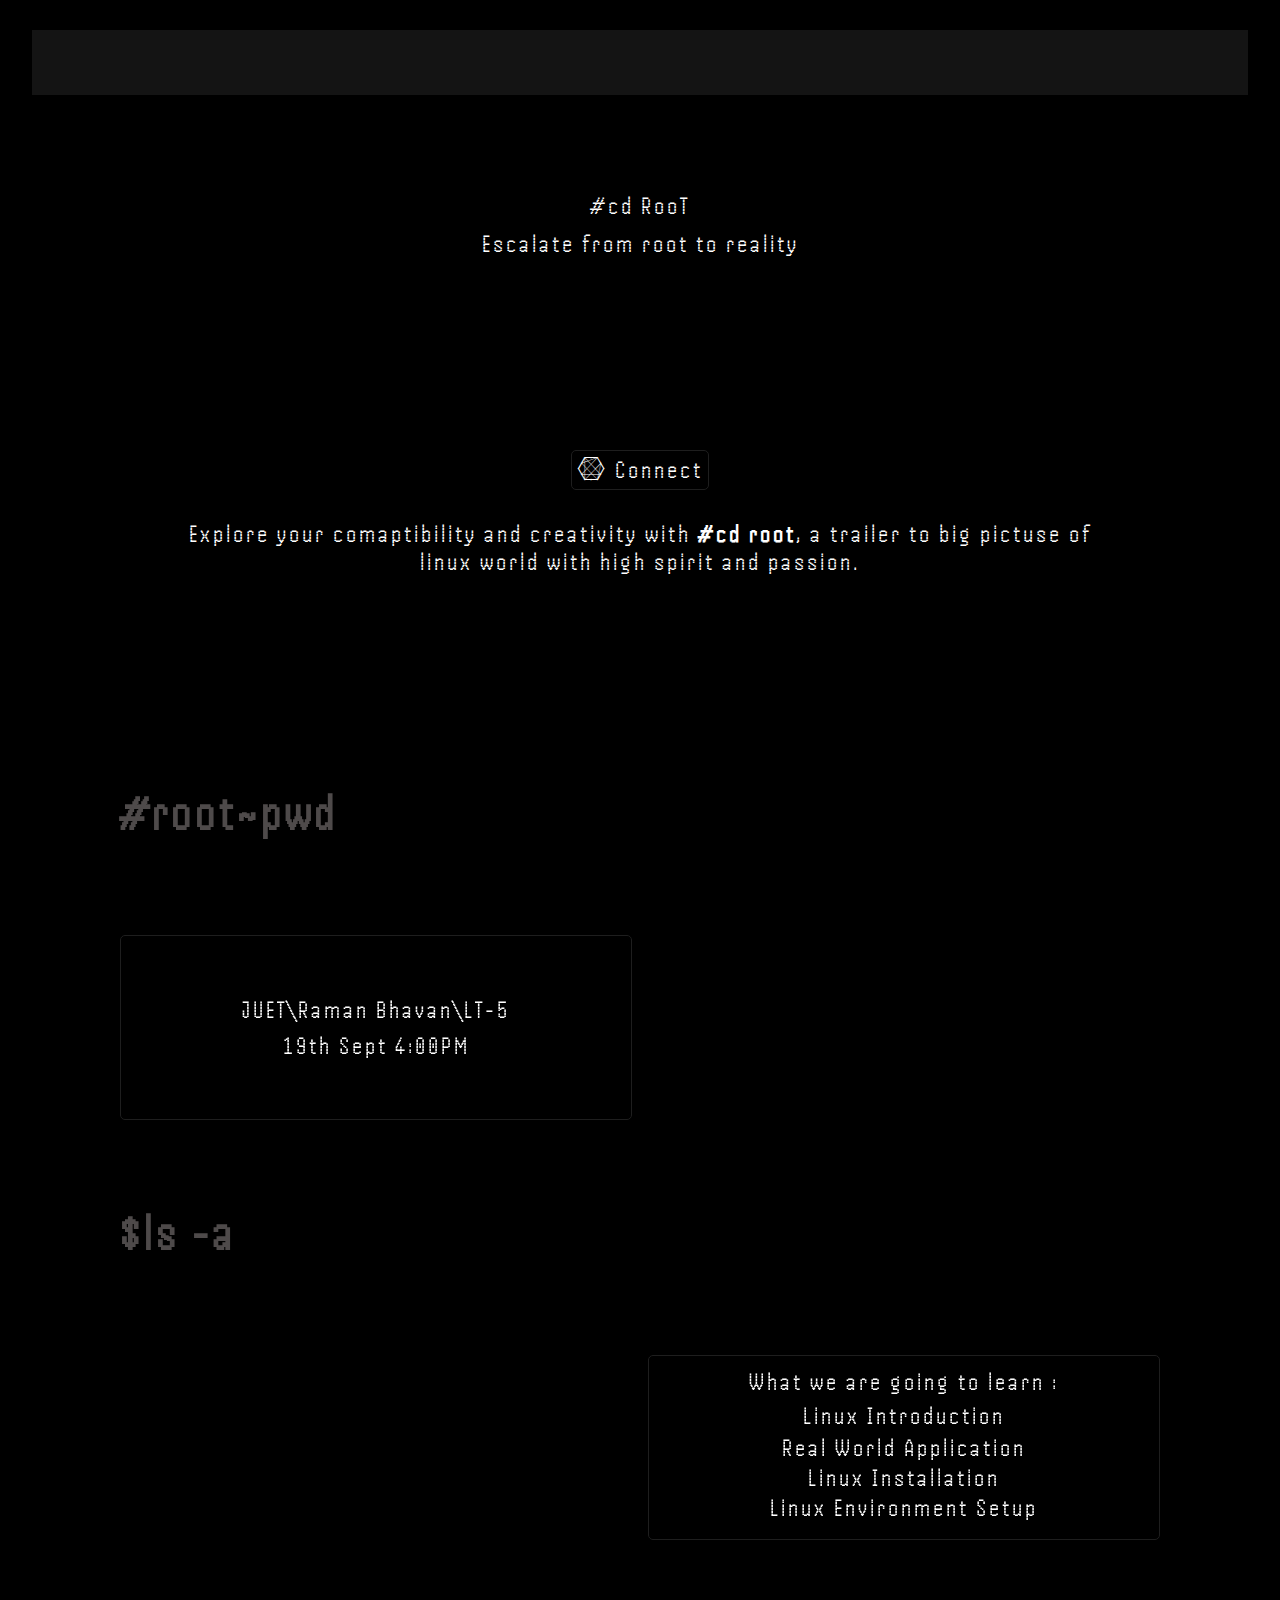
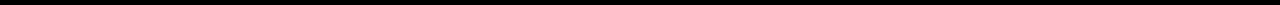
==== index.html @ 6e8eed49 "test 2" ====
<!DOCTYPE html>
<html lang="en">
<head>
    <meta charset="UTF-8">
    <link rel="stylesheet" href="https://cdnjs.cloudflare.com/ajax/libs/font-awesome/6.6.0/css/all.min.css">
    <link rel="preconnect" href="https://fonts.googleapis.com">
    <link rel="preconnect" href="https://fonts.gstatic.com" crossorigin>
    <link href="https://fonts.googleapis.com/css2?family=Handjet:wght@100..900&display=swap" rel="stylesheet">
    <link rel="stylesheet" href="./Style/index.css">
    <meta name="viewport" content="width=device-width, initial-scale=1.0">
    <title>Document</title>
</head>
<body>
  <!-- home -->
    <section class="home-s">
        <nav class="nav-top-fix">
            <div class="nav-l">
                <div class="logo1"></div>
            </div>
            <div class="nav-r">
                <div class="logo2"></div>
                <div class="logo3"></div>
            </div>
        </nav>
        <div class="text-h">            
            <div class="text-1">
               #cd RooT
            </div>
            <div class="text-code">
                Escalate from root to reality
            </div>
        </div>
        <div class="image-ll">
            <div class="image-l"></div>
        </div>
        <a href="#">
            <div class="button1">
                <button> <i class="fa-brands fa-connectdevelop"></i>Connect</button>
            </div>
        </a>
        
        <div class="text2">
            Explore your comaptibility and creativity with <strong>#cd root</strong>, a trailer to big pictuse of <br>linux world with high spirit and passion.
        </div>
        <video loop muted autoplay src="./video/113380-697718104.mp4"></video>
       
    </section>
    <!-- location -->
    <section class="main-s2">
        <div class="big-text">#root~pwd</div>
        <div class="main-into2 glow">
            <div class="text-pwd">JUET\Raman Bhavan\LT-5</div>
            <div class="text-pwd2">19th Sept 4:00PM</div>
        </div>
        <div class="img3"></div>
    </section>
    <!-- Info -->
    <section class="main-s">
        <div class="big-text">$ls -a</div>
        
        <div class="img2"></div>
        <div class="main-into glow">
            <div class="wl ">
                <p class="text-a">What we are going to learn : </p></div>
            <div class="text5 ">
                <p class="text-a">Linux Introduction</p>
            </div>
            <div class="text6">
                <p class="text-a">Real World Application</p>
            </div>
            <div class="text7 ">
                <p class="text-a">Linux Installation</p>
            </div>
            <div class="text8">
                <p class="text-a">Linux Environment Setup</p>
            </div>
        </div>
    </section>
    <script>
        document.querySelectorAll('.glow').forEach(item => {
            item.onmousemove = e => {
                item.style.setProperty('--x', e.pageX - item.offsetLeft + 'px');
                item.style.setProperty('--y', e.pageY - item.offsetTop + 'px');
            };
        });
    </script>
</body>
</html>
---- Style/index.css ----
* {
    padding: 0;
    margin: 0;
    text-decoration: none;
    box-sizing: border-box; 
    font-size: 25px;
    font-family: "Handjet", sans-serif;
    font-optical-sizing: auto;
    font-weight: 400;
    font-style: normal;
    font-variation-settings:
    "ELGR" 1,
    "ELSH" 2;
    color: white;
    list-style: none;
    letter-spacing: 3px;
    scrollbar-color: #1e1e1e;
}

body {
    background-color: black;
    overflow-x: hidden;
}

nav {
    margin-top: 30px;
    z-index: 1;
    position: absolute;
    width: 95%;
    margin-left: 2.5%;
    height: 65px;
    background: rgba(33, 33, 33, 0.6);
    backdrop-filter: blur(22px);
}

.nav-l {
    float: left;
    width: 50%;
}

.nav-r {
    margin-left: 50%;
    width: 50%;
    position: relative;
}

.ss-b {
    margin-left: 30px;
}

.ss-b2 {
    margin-left: 60px;
}

.ss-b3 {
    margin-left: 90px;
}

video {
    width: 100%;
    height: 860px;
    z-index: -199;
    opacity: 50%;
}

div {
    z-index: 9;
    position: absolute;
}

.logo1 {
    background-image: url("../image/cdroot.png");
    background-repeat: no-repeat;
    background-size: contain;
    height: 125px;
    width: 125px;
    display: inline-block;
    position: relative;
    bottom: 30px;
}

.logo2 {
    background-image: url("../image/csi-logo.png");
    background-repeat: no-repeat;
    background-size: contain;
    height: 50px;
    width: 50px;
    display: inline-block;
    position: relative;
    margin-left: 460px;
    bottom: 43px;
    right: 30px;
}

.logo3 {
    background-image: url("../image/botnet.png");
    background-repeat: no-repeat;
    background-size: contain;
    height: 100px;
    width: 100px;
    display: inline-block;
    position: relative;
    bottom: 13px;
    margin-left: 20px;
    right: 30px;
}

.home-s {
    overflow-y: hidden;
    width: 100%;
    height: 765px;
}

.text-h {
    position: absolute;
    top: 230px;
    width: 100%;
}

.text-1 {
    bottom: 10px;
    width: 100%;
    text-align: center;
}

.text-code {
    width: 100%;
    text-align: center;
}

.image-l {
    background-repeat: no-repeat;
    background-size: contain;
    background-image: url("../image/lp5.png");
    height: 180px;
    width: 180px;
    top: 270px;
}

.image-ll {
    display: flex;
    justify-content: center;
    left: 50.1%;
}

.button1 {
    position: absolute;
    top: 450px;
    width: 100%;
    display: flex;
    justify-content: center;
}

button {
    padding: 5px;
    border-radius: 5px;
    background-color: transparent;
    cursor: pointer;
    border: 1px solid #1e1e1e;
}

i {
    margin-right: 7px;
}

button:hover {
    border: 1px solid whitesmoke;
}

.text2 {
    position: absolute;
    top: 520px;
    width: 100%;
    text-align: center;
}

.main-into {
    width: 100%;
    text-align: center;
}

.wl {
    margin-top: 12px;
    text-align: center;
    width: 100%;
}

.text5 {
    top: 46px;
    width: 100%;
    display: block;
    text-align: center;
}

.text6 {
    top: 78px;
    width: 100%;
    display: block;
    text-align: center;
}

.text7 {
    top: 108px;
    width: 100%;
    display: block;
    text-align: center;
}

.text8 {
    top: 138px;
    width: 100%;
    display: block;
    text-align: center;
}

.main-s2 {
    margin-top: 20px;
    height: 400px;
}

.main-s {
    margin-top: 20px;
    height: 400px;
}

.text-pwd {
    text-align: center;
    position: relative;
    width: 100%;
    top: 60px;
}

.text-pwd2 {
    text-align: center;
    position: relative;
    width: 100%;
    top: 68px;
}

.main-into2 {
    border: #1e1e1e 1px solid;
    width: 40%;
    height: 185px;
    border-radius: 5px;
    float: left;
    left: 120px;
    top: 150px;
    position: relative;
}

.img3 {
    float: left;
    width: 40%;
    background-repeat: no-repeat;
    background-image: url("../image/left-l.png");
    background-size: contain;
    height: 210px;
    width: 500px;
    position: absolute;
    top: 928px;
    right: 80px;
}

.img2 {
    float: right;
    width: 40%;
    background-repeat: no-repeat;
    background-image: url("../image/learing.png");
    background-size: contain;
    height: 210px;
    width: 500px;
    position: absolute;
    top: 1348px;
    margin-left: 250px;
}

strong {
    color: white;
    font-weight: bold;
}

section {
    background-image: url("../image/dots.jpg");
}

.big-text {
    font-size: 50px;
    font-weight: bold;
    width: 100%;
    color: #4e4a4a;
    text-align: left;
    margin-left: 120px;
}

.main-into {
    border: #1e1e1e 1px solid;
    width: 40%;
    height: 185px;
    border-radius: 5px;
    float: right;
    right: 120px;
    top: 150px;
}

.glow {
    backdrop-filter: blur(25px);
    overflow: hidden;
    position: relative;
    background: transparent;
}

.timer {
    width: 50px;
    position: relative;
    left: 600px;
    display: inline-block;
}

.box-t {
    display: inline-block;
    letter-spacing: 0px;
}

.glow::before {
    content: '';
    position: absolute;
    top: var(--y);
    left: var(--x);
    transform: translate(-50%,-50%);
    width: 850px;
    height: 850px;
    background: radial-gradient(white,transparent,transparent);
    transition: 0.5s, top 0s, left 0s;
    opacity: 0;
}

.glow:hover::before {
    opacity: 33%;
}

.glow::after {
    content: '';
    position: absolute;
    inset: 2px;
    border-radius: 18px;
    background: rgba(0, 0, 0,0.4);
}

/* Media Queries */

@media screen and (max-width: 1550px) {
    video {
        height: 810px;
    }
}

@media screen and (max-width: 1200px) {
    .nav-l {
        width: 40%;
    }
    .nav-r {
        width: 60%;
    }
    .logo1 {
        height: 100px;
        width: 100px;
    }
    .logo2 {
        height: 40px;
        width: 40px;
    }
    .logo3 {
        height: 80px;
        width: 80px;
    }
    .image-l {
        height: 140px;
        width: 140px;
    }
    .button1 {
        top: 420px;
    }
    .text2 {
        top: 500px;
    }
    .main-s2 {
        height: 350px;
    }
    .main-s {
        height: 350px;
    }
    .img3 {
        height: 180px;
        width: 400px;
        top: 850px;
    }
    .img2 {
        height: 180px;
        width: 400px;
        top: 1250px;
    }
}

@media screen and (max-width: 900px) {
    .nav-l {
        width: 30%;
    }
    .nav-r {
        width: 70%;
    }
    .logo1 {
        height: 80px;
        width: 80px;
    }
    .logo2 {
        height: 30px;
        width: 30px;
    }
    .logo3 {
        height: 60px;
        width: 60px;
    }
    .image-l {
        height: 100px;
        width: 100px;
    }
    .button1 {
        top: 380px;
    }
    .text2 {
        top: 450px;
    }
    .main-s2 {
        height: 250px;
    }
    .main-s {
        height: 250px;
    }
    .img3 {
        height: 120px;
        width: 300px;
        top: 700px;
    }
    .img2 {
        height: 120px;
        width: 300px;
        top: 1000px;
    }
}

@media screen and (max-width: 600px) {
    .nav-l {
        width: 20%;
    }
    .nav-r {
        width: 80%;
    }
    .logo1 {
        height: 60px;
        width: 60px;
    }
    .logo2 {
        height: 20px;
        width: 20px;
    }
    .logo3 {
        height: 40px;
        width: 40px;
    }
    .image-l {
        height: 80px;
        width: 80px;
    }
    .button1 {
        top: 320px;
    }
    .text2 {
        top: 380px;
    }
    .main-s2 {
        height: 150px;
    }
    .main-s {
        height: 150px;
    }
    .img3 {
        height: 80px;
        width: 200px;
        top: 550px;
    }
    .img2 {
        height: 80px;
        width: 200px;
        top: 750px;
    }
}

@media screen and (max-width: 400px) {
    .nav-l {
        width: 15%;
    }
    .nav-r {
        width: 85%;
    }
    .logo1 {
        height: 40px;
        width: 40px;
    }
    .logo2 {
        height: 15px;
        width: 15px;
    }
    .logo3 {
        height: 30px;
        width: 30px;
    }
    .image-l {
        height: 60px;
        width: 60px;
    }
    .button1 {
        top: 260px;
    }
    .text2 {
        top: 300px;
    }
    .main-s2 {
        height: 100px;
    }
    .main-s {
        height: 100px;
    }
    .img3 {
        height: 60px;
        width: 150px;
        top: 450px;
    }
    .img2 {
        height: 60px;
        width: 150px;
        top: 600px;
    }
}
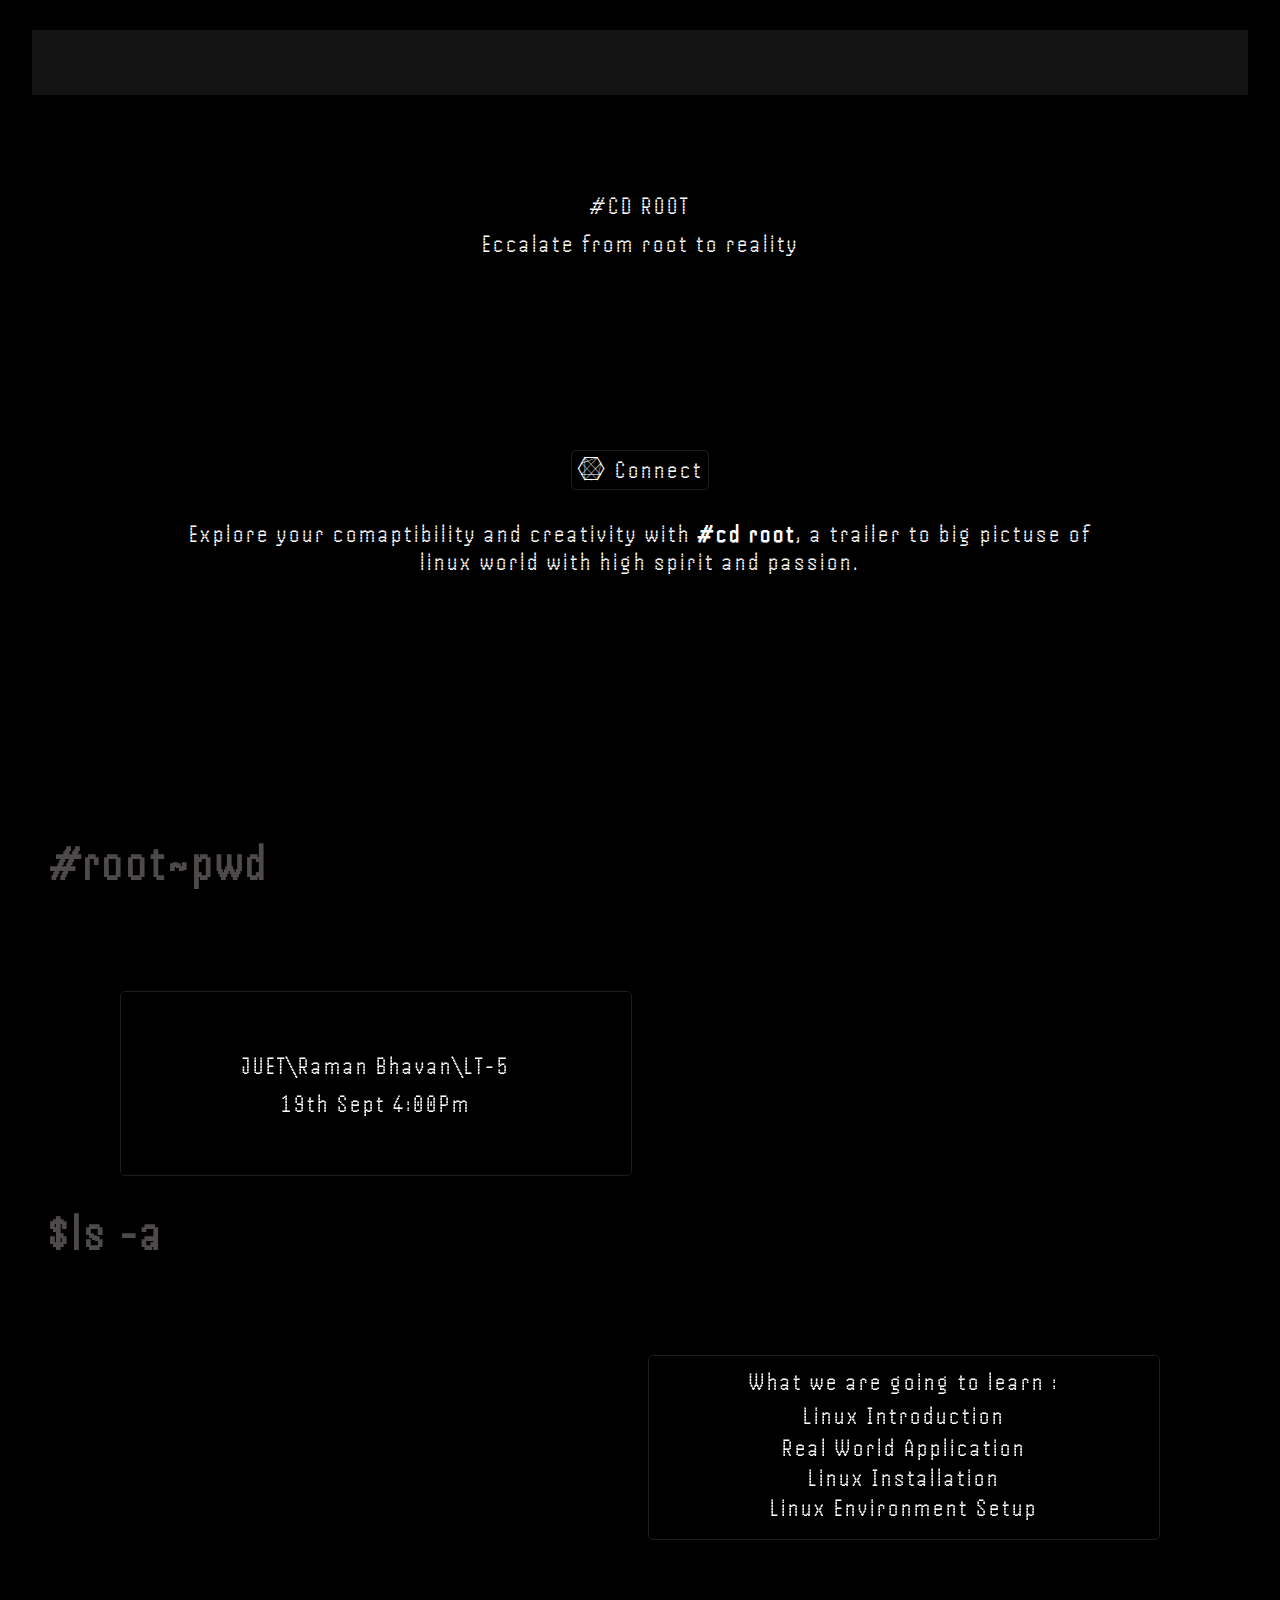
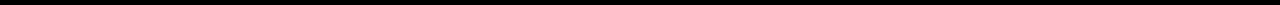
==== commit d4d378ad: "test_2" ====
--- a/index.html
+++ b/index.html
@@ -13,33 +13,33 @@
 <body>
   <!-- home -->
     <section class="home-s">
+
         <nav class="nav-top-fix">
-            <div class="nav-l">
-                <div class="logo1"></div>
-            </div>
-            <div class="nav-r">
-                <div class="logo2"></div>
-                <div class="logo3"></div>
-            </div>
+            
+               <div class="nav-l">
+                    <div class="logo1"></div>
+               </div>
+               <div class="nav-r">
+                    <div class="logo2"></div>
+                    <div class="logo3"></div>
+               </div>
         </nav>
         <div class="text-h">            
             <div class="text-1">
-               #cd RooT
+               #CD ROOT
             </div>
             <div class="text-code">
-                Escalate from root to reality
+                Eccalate from root to reality
             </div>
         </div>
         <div class="image-ll">
             <div class="image-l"></div>
         </div>
-        <a href="#">
-            <div class="button1">
-                <button> <i class="fa-brands fa-connectdevelop"></i>Connect</button>
-            </div>
-        </a>
-        
+        <div class="button1">
+            <button> <i class="fa-brands fa-connectdevelop"></i>Connect</button>
+        </div>
         <div class="text2">
+
             Explore your comaptibility and creativity with <strong>#cd root</strong>, a trailer to big pictuse of <br>linux world with high spirit and passion.
         </div>
         <video loop muted autoplay src="./video/113380-697718104.mp4"></video>
@@ -47,16 +47,17 @@
     </section>
     <!-- location -->
     <section class="main-s2">
-        <div class="big-text">#root~pwd</div>
+        
+            <div class="big-text">#root~pwd</div>
         <div class="main-into2 glow">
             <div class="text-pwd">JUET\Raman Bhavan\LT-5</div>
-            <div class="text-pwd2">19th Sept 4:00PM</div>
+            <div class="text-pwd3">19th Sept 4:00Pm</div>
         </div>
         <div class="img3"></div>
     </section>
     <!-- Info -->
     <section class="main-s">
-        <div class="big-text">$ls -a</div>
+        <div class="big-text2">$ls -a</div>
         
         <div class="img2"></div>
         <div class="main-into glow">
@@ -78,11 +79,13 @@
     </section>
     <script>
         document.querySelectorAll('.glow').forEach(item => {
-            item.onmousemove = e => {
-                item.style.setProperty('--x', e.pageX - item.offsetLeft + 'px');
-                item.style.setProperty('--y', e.pageY - item.offsetTop + 'px');
-            };
-        });
+    item.onmousemove =e =>{
+        item.style.setProperty('--x',e.pageX - item.offsetLeft + 'px');
+        item.style.setProperty('--y',e.pageY - item.offsetTop + 'px');
+    };
+});
+
+
     </script>
 </body>
 </html>--- a/Style/index.css
+++ b/Style/index.css
@@ -1,4 +1,4 @@
-* {
+*{
     padding: 0;
     margin: 0;
     text-decoration: none;
@@ -16,59 +16,41 @@
     letter-spacing: 3px;
     scrollbar-color: #1e1e1e;
 }
-
-body {
+body{
     background-color: black;
     overflow-x: hidden;
 }
-
-nav {
+nav{
     margin-top: 30px;
     z-index: 1;
     position: absolute;
     width: 95%;
     margin-left: 2.5%;
     height: 65px;
+    /* border: red solid 1px; */
     background: rgba(33, 33, 33, 0.6);
     backdrop-filter: blur(22px);
 }
-
-.nav-l {
+.nav-l{
     float: left;
     width: 50%;
 }
-
-.nav-r {
-    margin-left: 50%;
-    width: 50%;
-    position: relative;
-}
-
-.ss-b {
-    margin-left: 30px;
-}
-
-.ss-b2 {
-    margin-left: 60px;
-}
-
-.ss-b3 {
-    margin-left: 90px;
-}
-
-video {
+.nav-r{
+   margin-left: 50%;
+   width: 50%;
+}
+video{
     width: 100%;
     height: 860px;
+    /* height: 820px; */
     z-index: -199;
     opacity: 50%;
 }
-
-div {
+div{
     z-index: 9;
     position: absolute;
 }
-
-.logo1 {
+.logo1{
     background-image: url("../image/cdroot.png");
     background-repeat: no-repeat;
     background-size: contain;
@@ -77,9 +59,9 @@
     display: inline-block;
     position: relative;
     bottom: 30px;
-}
-
-.logo2 {
+    /* right:1px; */
+}
+.logo2{
     background-image: url("../image/csi-logo.png");
     background-repeat: no-repeat;
     background-size: contain;
@@ -87,12 +69,11 @@
     width: 50px;
     display: inline-block;
     position: relative;
-    margin-left: 460px;
+    margin-left: 490px;
     bottom: 43px;
     right: 30px;
 }
-
-.logo3 {
+.logo3{
     background-image: url("../image/botnet.png");
     background-repeat: no-repeat;
     background-size: contain;
@@ -100,144 +81,125 @@
     width: 100px;
     display: inline-block;
     position: relative;
-    bottom: 13px;
+    bottom:13px;
     margin-left: 20px;
     right: 30px;
 }
-
-.home-s {
+.home-s{
     overflow-y: hidden;
     width: 100%;
     height: 765px;
 }
-
-.text-h {
+.text-h{
     position: absolute;
     top: 230px;
     width: 100%;
 }
-
-.text-1 {
+.text-1{
+    /* top: 200px; */
     bottom: 10px;
     width: 100%;
     text-align: center;
 }
-
-.text-code {
-    width: 100%;
-    text-align: center;
-}
-
-.image-l {
+.text-code{
+    width: 100%;
+    text-align: center;
+}
+.image-l{
     background-repeat: no-repeat;
     background-size: contain;
     background-image: url("../image/lp5.png");
+    /* border: 1px solid  red; */
     height: 180px;
     width: 180px;
     top: 270px;
 }
-
-.image-ll {
+.image-ll{
     display: flex;
     justify-content: center;
     left: 50.1%;
 }
-
-.button1 {
+.button1{
     position: absolute;
     top: 450px;
     width: 100%;
     display: flex;
     justify-content: center;
 }
-
-button {
-    padding: 5px;
+button{
+    padding: 5px ;
     border-radius: 5px;
     background-color: transparent;
     cursor: pointer;
     border: 1px solid #1e1e1e;
 }
-
-i {
+i{
     margin-right: 7px;
 }
-
-button:hover {
+button:hover{
     border: 1px solid whitesmoke;
 }
-
-.text2 {
+.text2{
     position: absolute;
     top: 520px;
     width: 100%;
     text-align: center;
 }
-
-.main-into {
-    width: 100%;
-    text-align: center;
-}
-
-.wl {
+.main-into{
+    width: 100%;
+    text-align: center;
+}
+.wl{
     margin-top: 12px;
     text-align: center;
     width: 100%;
 }
-
-.text5 {
+.text5{
     top: 46px;
     width: 100%;
     display: block;
     text-align: center;
 }
-
-.text6 {
+.text6{
     top: 78px;
     width: 100%;
     display: block;
     text-align: center;
 }
-
-.text7 {
+.text7{
     top: 108px;
     width: 100%;
     display: block;
     text-align: center;
 }
-
-.text8 {
+.text8{
     top: 138px;
     width: 100%;
     display: block;
     text-align: center;
 }
-
-.main-s2 {
+.main-s2{
     margin-top: 20px;
     height: 400px;
 }
-
-.main-s {
+.main-s{
     margin-top: 20px;
     height: 400px;
 }
+.text-pwd{
+    text-align: center;
+    position: relative;
+    width: 100%;
+    top: 60px;
+}
 
-.text-pwd {
-    text-align: center;
-    position: relative;
-    width: 100%;
-    top: 60px;
-}
-
-.text-pwd2 {
-    text-align: center;
-    position: relative;
-    width: 100%;
-    top: 68px;
-}
-
-.main-into2 {
+.text-pwd3{
+    text-align: center;
+    position: relative;
+    width: 100%;
+    top: 70px;
+}
+.main-into2{
     border: #1e1e1e 1px solid;
     width: 40%;
     height: 185px;
@@ -247,8 +209,7 @@
     top: 150px;
     position: relative;
 }
-
-.img3 {
+.img3{  
     float: left;
     width: 40%;
     background-repeat: no-repeat;
@@ -260,8 +221,7 @@
     top: 928px;
     right: 80px;
 }
-
-.img2 {
+.img2{
     float: right;
     width: 40%;
     background-repeat: no-repeat;
@@ -271,28 +231,36 @@
     width: 500px;
     position: absolute;
     top: 1348px;
+    /* border: #1e1e1e 1px solid; */
     margin-left: 250px;
 }
-
-strong {
+strong{
     color: white;
     font-weight: bold;
 }
-
-section {
+section{
     background-image: url("../image/dots.jpg");
 }
-
-.big-text {
+.big-text{
     font-size: 50px;
     font-weight: bold;
     width: 100%;
     color: #4e4a4a;
-    text-align: left;
-    margin-left: 120px;
+    right: 480px;
+    position: relative;
+    top: 50px;
+    text-align: center;
+}
+.big-text2{
+    font-size: 50px;
+    font-weight: bold;
+    width: 100%;
+    color: #4e4a4a;
+    right: 535px;
+    text-align: center;
 }
 
-.main-into {
+.main-into{
     border: #1e1e1e 1px solid;
     width: 40%;
     height: 185px;
@@ -301,243 +269,37 @@
     right: 120px;
     top: 150px;
 }
-
-.glow {
+.glow{
     backdrop-filter: blur(25px);
     overflow: hidden;
     position: relative;
     background: transparent;
 }
-
-.timer {
-    width: 50px;
-    position: relative;
-    left: 600px;
-    display: inline-block;
-}
-
-.box-t {
-    display: inline-block;
-    letter-spacing: 0px;
-}
-
-.glow::before {
+.glow::before{
     content: '';
     position: absolute;
     top: var(--y);
     left: var(--x);
     transform: translate(-50%,-50%);
     width: 850px;
-    height: 850px;
-    background: radial-gradient(white,transparent,transparent);
-    transition: 0.5s, top 0s, left 0s;
+    height:850px;
+    background: radial-gradient(white,transparent,transparent) ;
+    transition:0.5s ,top 0s,left 0s ;
     opacity: 0;
-}
-
-.glow:hover::before {
+    
+}
+.glow:hover::before{
     opacity: 33%;
 }
-
-.glow::after {
+.glow::after{
     content: '';
     position: absolute;
     inset: 2px;
     border-radius: 18px;
     background: rgba(0, 0, 0,0.4);
 }
-
-/* Media Queries */
-
 @media screen and (max-width: 1550px) {
-    video {
+    video{
         height: 810px;
     }
 }
-
-@media screen and (max-width: 1200px) {
-    .nav-l {
-        width: 40%;
-    }
-    .nav-r {
-        width: 60%;
-    }
-    .logo1 {
-        height: 100px;
-        width: 100px;
-    }
-    .logo2 {
-        height: 40px;
-        width: 40px;
-    }
-    .logo3 {
-        height: 80px;
-        width: 80px;
-    }
-    .image-l {
-        height: 140px;
-        width: 140px;
-    }
-    .button1 {
-        top: 420px;
-    }
-    .text2 {
-        top: 500px;
-    }
-    .main-s2 {
-        height: 350px;
-    }
-    .main-s {
-        height: 350px;
-    }
-    .img3 {
-        height: 180px;
-        width: 400px;
-        top: 850px;
-    }
-    .img2 {
-        height: 180px;
-        width: 400px;
-        top: 1250px;
-    }
-}
-
-@media screen and (max-width: 900px) {
-    .nav-l {
-        width: 30%;
-    }
-    .nav-r {
-        width: 70%;
-    }
-    .logo1 {
-        height: 80px;
-        width: 80px;
-    }
-    .logo2 {
-        height: 30px;
-        width: 30px;
-    }
-    .logo3 {
-        height: 60px;
-        width: 60px;
-    }
-    .image-l {
-        height: 100px;
-        width: 100px;
-    }
-    .button1 {
-        top: 380px;
-    }
-    .text2 {
-        top: 450px;
-    }
-    .main-s2 {
-        height: 250px;
-    }
-    .main-s {
-        height: 250px;
-    }
-    .img3 {
-        height: 120px;
-        width: 300px;
-        top: 700px;
-    }
-    .img2 {
-        height: 120px;
-        width: 300px;
-        top: 1000px;
-    }
-}
-
-@media screen and (max-width: 600px) {
-    .nav-l {
-        width: 20%;
-    }
-    .nav-r {
-        width: 80%;
-    }
-    .logo1 {
-        height: 60px;
-        width: 60px;
-    }
-    .logo2 {
-        height: 20px;
-        width: 20px;
-    }
-    .logo3 {
-        height: 40px;
-        width: 40px;
-    }
-    .image-l {
-        height: 80px;
-        width: 80px;
-    }
-    .button1 {
-        top: 320px;
-    }
-    .text2 {
-        top: 380px;
-    }
-    .main-s2 {
-        height: 150px;
-    }
-    .main-s {
-        height: 150px;
-    }
-    .img3 {
-        height: 80px;
-        width: 200px;
-        top: 550px;
-    }
-    .img2 {
-        height: 80px;
-        width: 200px;
-        top: 750px;
-    }
-}
-
-@media screen and (max-width: 400px) {
-    .nav-l {
-        width: 15%;
-    }
-    .nav-r {
-        width: 85%;
-    }
-    .logo1 {
-        height: 40px;
-        width: 40px;
-    }
-    .logo2 {
-        height: 15px;
-        width: 15px;
-    }
-    .logo3 {
-        height: 30px;
-        width: 30px;
-    }
-    .image-l {
-        height: 60px;
-        width: 60px;
-    }
-    .button1 {
-        top: 260px;
-    }
-    .text2 {
-        top: 300px;
-    }
-    .main-s2 {
-        height: 100px;
-    }
-    .main-s {
-        height: 100px;
-    }
-    .img3 {
-        height: 60px;
-        width: 150px;
-        top: 450px;
-    }
-    .img2 {
-        height: 60px;
-        width: 150px;
-        top: 600px;
-    }
-}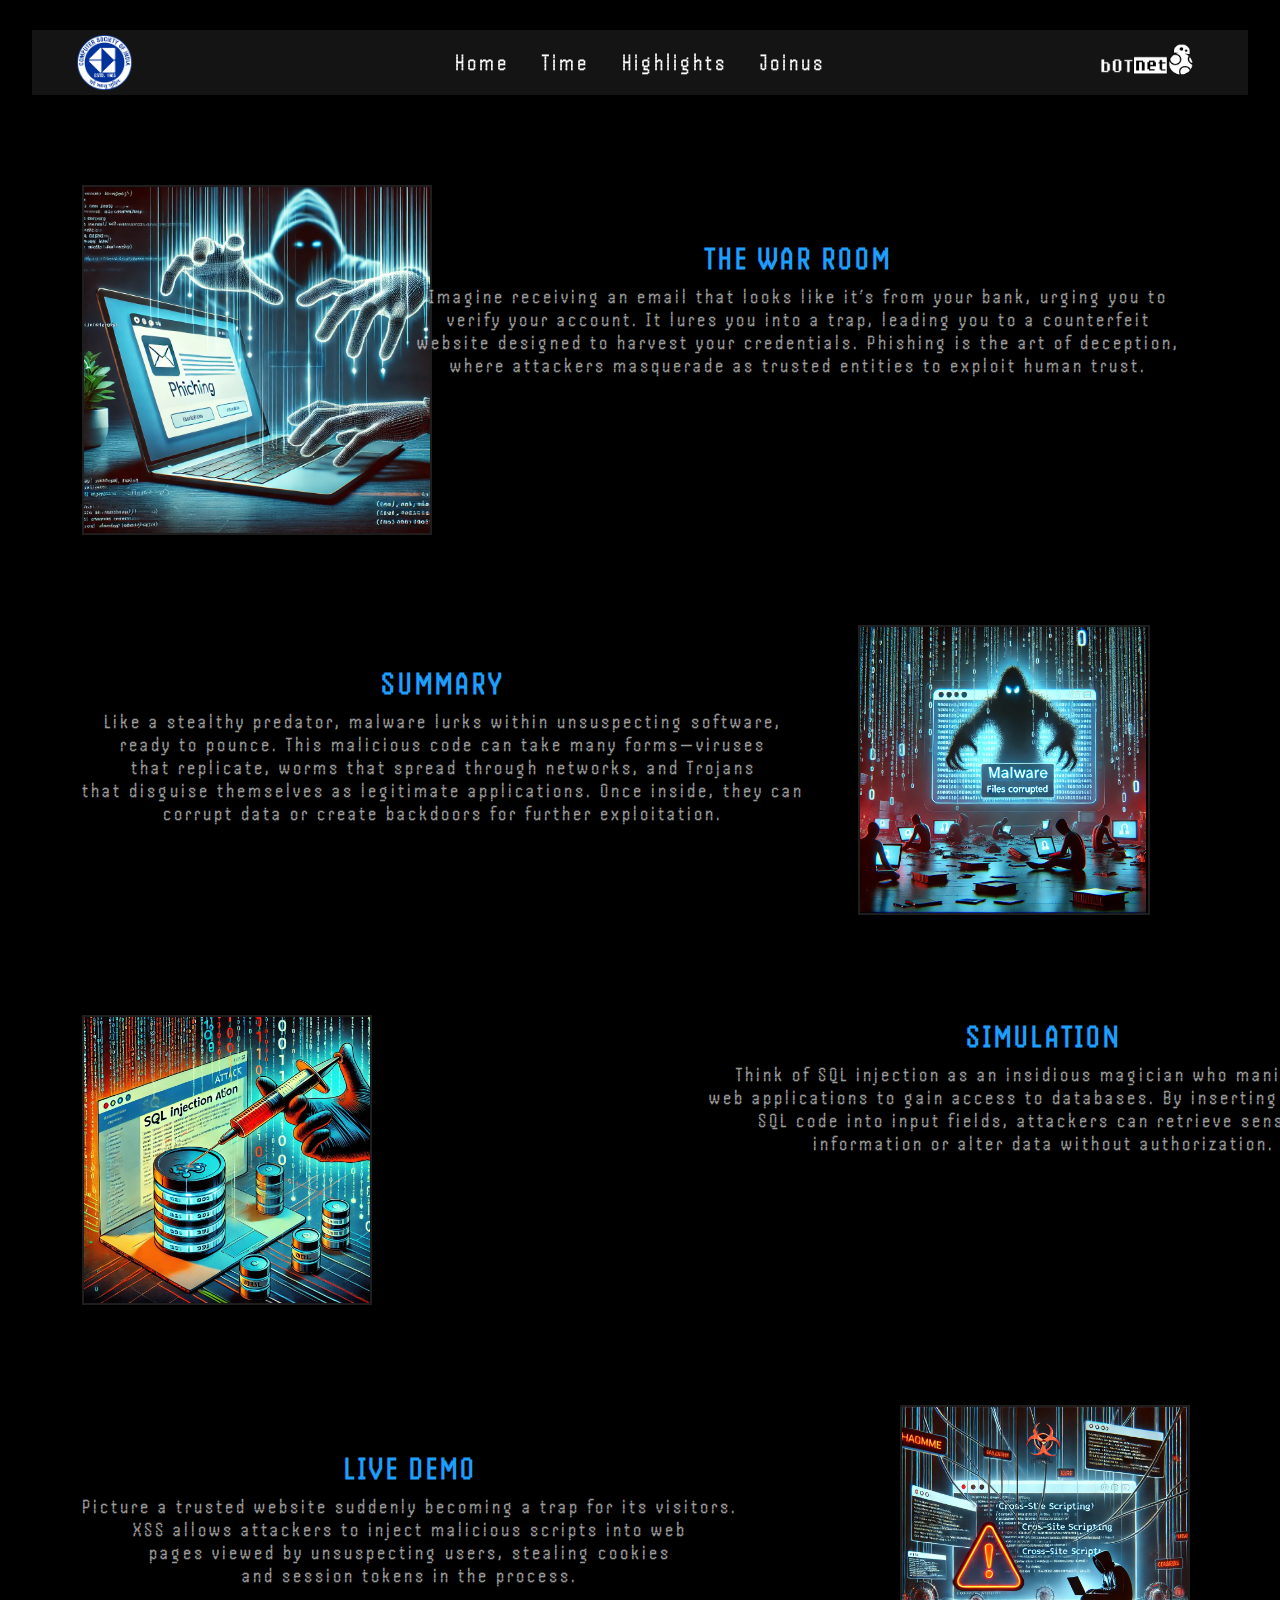
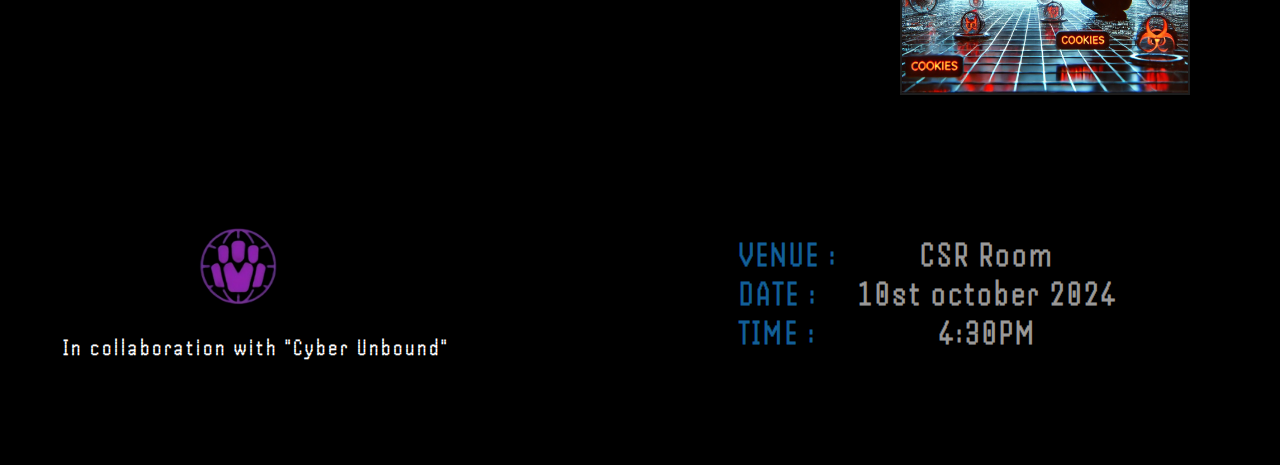
==== commit a1a848be: "test1" ====
--- a/index.html
+++ b/index.html
@@ -2,90 +2,68 @@
 <html lang="en">
 <head>
     <meta charset="UTF-8">
-    <link rel="stylesheet" href="https://cdnjs.cloudflare.com/ajax/libs/font-awesome/6.6.0/css/all.min.css">
+    <meta name="viewport" content="width=device-width, initial-scale=1.0">
+    <link rel="stylesheet" href="./QRpage/Syling/index.css">
     <link rel="preconnect" href="https://fonts.googleapis.com">
     <link rel="preconnect" href="https://fonts.gstatic.com" crossorigin>
     <link href="https://fonts.googleapis.com/css2?family=Handjet:wght@100..900&display=swap" rel="stylesheet">
-    <link rel="stylesheet" href="./Style/index.css">
-    <meta name="viewport" content="width=device-width, initial-scale=1.0">
-    <title>Document</title>
+    <title>Botnet</title>
 </head>
 <body>
-  <!-- home -->
-    <section class="home-s">
-
-        <nav class="nav-top-fix">
-            
-               <div class="nav-l">
-                    <div class="logo1"></div>
-               </div>
-               <div class="nav-r">
-                    <div class="logo2"></div>
-                    <div class="logo3"></div>
-               </div>
-        </nav>
-        <div class="text-h">            
-            <div class="text-1">
-               #CD ROOT
-            </div>
-            <div class="text-code">
-                Eccalate from root to reality
+    <nav>
+        <div class="logo" id="csi"></div>
+        <div  class="nav-box2">
+            <div class="nav-box1 space1">Home</div>
+            <div class="nav-box space1">Time</div>
+            <div class="nav-box space1">Highlights</div>
+            <div class="nav-box space1">Joinus</div>
+        </div>
+        <div class="logo" id="botnet"></div>
+    </nav>
+    <section>
+        <div class="box1">
+            <div class="workshop imp-b"></div>
+            <div class="workshop_text">
+                <h1>THE WAR ROOM</h1>
+                <h2>Imagine receiving an email that looks like it’s from your bank, urging you to <br>verify your account. It lures you into a trap, leading you to a counterfeit <br>website designed to  harvest your credentials. Phishing is the art of deception,<br> where attackers masquerade as  trusted entities to exploit human trust.</h2>
             </div>
         </div>
-        <div class="image-ll">
-            <div class="image-l"></div>
+        <div class="box2">
+            <div class="text-s">
+                <h1>SUMMARY</h1>
+                <h2>Like a stealthy predator, malware lurks within unsuspecting software,<br> ready to pounce. This malicious code can take many forms—viruses <br> that replicate, worms that spread through networks, and Trojans <br>  that disguise themselves as legitimate applications. Once inside, they can<br> corrupt data or  create backdoors for further exploitation.</h2>
+            </div>
+            <div class="high imp-b"></div>
         </div>
-        <div class="button1">
-            <button> <i class="fa-brands fa-connectdevelop"></i>Connect</button>
-        </div>
-        <div class="text2">
-
-            Explore your comaptibility and creativity with <strong>#cd root</strong>, a trailer to big pictuse of <br>linux world with high spirit and passion.
-        </div>
-        <video loop muted autoplay src="./video/113380-697718104.mp4"></video>
-       
-    </section>
-    <!-- location -->
-    <section class="main-s2">
-        
-            <div class="big-text">#root~pwd</div>
-        <div class="main-into2 glow">
-            <div class="text-pwd">JUET\Raman Bhavan\LT-5</div>
-            <div class="text-pwd3">19th Sept 4:00Pm</div>
-        </div>
-        <div class="img3"></div>
-    </section>
-    <!-- Info -->
-    <section class="main-s">
-        <div class="big-text2">$ls -a</div>
-        
-        <div class="img2"></div>
-        <div class="main-into glow">
-            <div class="wl ">
-                <p class="text-a">What we are going to learn : </p></div>
-            <div class="text5 ">
-                <p class="text-a">Linux Introduction</p>
-            </div>
-            <div class="text6">
-                <p class="text-a">Real World Application</p>
-            </div>
-            <div class="text7 ">
-                <p class="text-a">Linux Installation</p>
-            </div>
-            <div class="text8">
-                <p class="text-a">Linux Environment Setup</p>
+        <div class="box3">
+            <div class="lecture img-b" style="background-size: contain;"></div>
+            <div class="text-l">
+                <h1>SIMULATION</h1>
+                <h2>Think of SQL injection as an insidious magician who manipulates <br> web applications to gain access to databases. By inserting malicious   <br>SQL code into input fields, attackers can retrieve sensitive <br> information or alter data without authorization.</h2>
             </div>
         </div>
+        <div  class="box4">
+            <div class="text-ld">
+                <h1>LIVE DEMO</h1>
+                <h2>Picture a trusted website suddenly becoming a trap for its visitors. <br> XSS allows attackers to inject malicious scripts into web  <br>pages viewed by unsuspecting users, stealing cookies   <br>and session tokens in the process.</h2>
+            </div>
+            <div class="live imp-b"></div>
+        </div>
+        <div class="box5">
+            <div class="collaboration"></div>
+            <div  class="cola-text">In collaboration with "Cyber Unbound"</div>
+            <div class="location">
+                <div class="size col">VENUE : </div>
+                <div class="size col">DATE : </div>
+                <div class="size col">TIME : </div>
+            </div>
+            <div class="time">
+                <div class="size c_w">CSR Room</div>
+                <div class="size c_w">10st october 2024</div>
+                <div class="size c_w">4:30PM</div>
+            </div>
+        </div>
+
     </section>
-    <script>
-        document.querySelectorAll('.glow').forEach(item => {
-    item.onmousemove =e =>{
-        item.style.setProperty('--x',e.pageX - item.offsetLeft + 'px');
-        item.style.setProperty('--y',e.pageY - item.offsetTop + 'px');
-    };
-});
-
-
-    </script>
 </body>
 </html>--- a/QRpage/Syling/index.css
+++ b/QRpage/Syling/index.css
@@ -0,0 +1,505 @@
+* {
+  padding: 0;
+  margin: 0;
+  box-sizing: border-box;
+  font-size: 25px;
+  font-family: "Handjet", sans-serif;
+  font-optical-sizing: auto;
+  font-weight: 500;
+  font-style: normal;
+  font-variation-settings: "ELGR" 1, "ELSH" 2;
+  background-color: black;
+  color: white;
+  list-style: none;
+  letter-spacing: 3px;
+  font-size: 23px;
+}
+
+nav {
+  margin-top: 30px;
+  z-index: 1;
+  position: relative;
+  width: 95%;
+  margin-left: 2.5%;
+  height: 65px;
+  /* border: red solid 1px; */
+  background: rgba(33, 33, 33, 0.6);
+  -webkit-backdrop-filter: blur(22px);
+  backdrop-filter: blur(22px);
+  display: flex;
+  justify-content: center;
+}
+
+.nav-box {
+  display: inline-block;
+  background-color: transparent;
+  position: relative;
+  top: 20px;
+  margin-left: 10px;
+}
+
+.nav-box1 {
+  display: inline-block;
+  background-color: transparent;
+  position: relative;
+  top: 20px;
+}
+
+.nav-box2 {
+  display: inline-block;
+  background-color: transparent;
+}
+
+.space1 {
+  padding: 0px 8px;
+}
+
+.logo {
+  display: inline-block;
+  background-repeat: no-repeat;
+  background-size: contain;
+  background-color: transparent;
+}
+
+#csi {
+  background-image: url("../Image/csi-logo.png");
+  height: 55px;
+  width: 55px;
+  position: absolute;
+  left: 45px;
+  top: 5px;
+}
+
+#botnet {
+  background-image: url("../Image/botnet.png");
+  height: 100px;
+  width: 100px;
+  position: absolute;
+  right: 52px;
+  top: -14px;
+}
+
+.nav-box:hover, .nav-box1:hover {
+  cursor: pointer;
+}
+
+.nav-box::before, .nav-box1::before {
+  content: "";
+  position: absolute;
+  bottom: -7px;
+  left: 0;
+  width: 0%;
+  height: 3px;
+  background-color: #1e9ffd;
+  transition: all 0.5s;
+}
+
+.nav-box:hover:before, .nav-box1:hover::before {
+  width: 100%;
+}
+
+.box1 {
+  height: 350px;
+  width: 95%;
+  margin: 90px 2.5%;
+}
+
+.workshop {
+  height: 350px;
+  width: 350px;
+  border: 2px solid #1e1e1e;
+  display: inline-block;
+  position: relative;
+  left: 50px;
+  background-image: url("../Image/1.jpeg");
+}
+
+h1, h2 {
+  background-color: transparent;
+  text-align: center;
+}
+
+h1 {
+  color: #1e9ffd;
+  font-weight: bold;
+  font-size: 33px;
+  margin-bottom: 8px;
+}
+
+h2 {
+  opacity: 60%;
+  font-size: 20px;
+}
+
+.workshop_text {
+  display: inline-block;
+  text-align: center;
+  position: absolute;
+  right: 100px;
+  top: 240px;
+  background-color: transparent;
+}
+
+.box2 {
+  height: 300px;
+  width: 95%;
+  margin: 90px 2.5%;
+}
+
+.text-s {
+  display: inline-block;
+  position: relative;
+  left: 50px;
+  top: 40px;
+}
+
+.high {
+  display: inline-block;
+  height: 290px;
+  width: 292px;
+  border: #1e1e1e 2px solid;
+  position: absolute;
+  right: 130px;
+  background-image: url("../Image/2.jpeg");
+}
+
+.box3 {
+  height: 300px;
+  width: 95%;
+  margin: 90px 2.5%;
+}
+
+.lecture {
+  display: inline-block;
+  height: 290px;
+  width: 290px;
+  border: #1e1e1e 2px solid;
+  position: relative;
+  left: 50px;
+  background-image: url("../Image/3.jpeg");
+  background-repeat: no-repeat;
+}
+
+.text-l {
+  display: inline-block;
+  position: relative;
+  bottom: 155px;
+  left: 380px;
+}
+
+.box4 {
+  height: 300px;
+  width: 95%;
+  margin: 90px 2.5%;
+}
+
+.live {
+  display: inline-block;
+  height: 290px;
+  width: 290px;
+  border: #1e1e1e 2px solid;
+  position: absolute;
+  right: 90px;
+  background-image: url("../Image/4.jpeg");
+}
+
+.text-ld {
+  display: inline-block;
+  position: relative;
+  top: 45px;
+  left: 50px;
+}
+
+.location {
+  display: inline-block;
+  position: relative;
+  top: 40px;
+  height: 130px;
+}
+
+.time {
+  position: relative;
+  top: 40px;
+  height: 130px;
+  display: inline-block;
+}
+
+.box5 {
+  width: 100%;
+  height: 130px;
+  gap: 20px;
+  display: flex;
+  justify-content: center;
+}
+
+.collaboration {
+  height: 150px;
+  width: 150px;
+  display: inline-block;
+  background-image: url("../Image/cyberunbound.png");
+  background-repeat: no-repeat;
+  background-size: contain;
+  padding-right: 90px;
+}
+
+.size {
+  font-size: 35px;
+  opacity: 60%;
+  font-weight: 600;
+}
+
+.col {
+  color: #1e9ffd;
+}
+
+.c_w {
+  text-align: center;
+}
+
+.cola-text {
+  display: inline-block;
+  position: relative;
+  top: 140px;
+  right: 270px;
+  background-color: transparent;
+}
+
+.imp-b {
+  background-size: contain;
+  background-repeat: no-repeat;
+} 
+@media screen and (max-width: 480px) {
+  nav {
+    margin-top: 30px;
+    z-index: 1;
+    position: relative;
+    width: 187%;
+    margin-left: 2.5%;
+    height: 65px;
+    background: rgba(33, 33, 33, 0.6);
+    -webkit-backdrop-filter: blur(22px);
+    backdrop-filter: blur(22px);
+    display: flex;
+    justify-content: center;
+  }
+  .nav-box {
+    display: inline-block;
+    background-color: transparent;
+    position: relative;
+    top: 20px;
+    margin-left: 10px;
+  }
+  .nav-box1 {
+    display: inline-block;
+    background-color: transparent;
+    position: relative;
+    top: 20px;
+  }
+  .nav-box2 {
+    display: inline-block;
+    background-color: transparent;
+  }
+  .space1 {
+    padding: 0px 8px;
+  }
+  .logo {
+    display: inline-block;
+    background-repeat: no-repeat;
+    background-size: contain;
+    background-color: transparent;
+  }
+  #csi {
+    background-image: url("../Image/csi-logo.png");
+    height: 55px;
+    width: 55px;
+    position: absolute;
+    left: 45px;
+    top: 5px;
+  }
+  #botnet {
+    background-image: url("../Image/botnet.png");
+    height: 100px;
+    width: 100px;
+    position: absolute;
+    right: 52px;
+    top: -14px;
+  }
+  .nav-box:hover, .nav-box1:hover {
+    cursor: pointer;
+  }
+  .nav-box::before, .nav-box1::before {
+    content: "";
+    position: absolute;
+    bottom: -7px;
+    left: 0;
+    width: 0%;
+    height: 3px;
+    background-color: #1e9ffd;
+    transition: all 0.5s;
+  }
+  .nav-box:hover:before, .nav-box1:hover::before {
+    width: 100%;
+  }
+  .box1 {
+    height: 350px;
+    width: 186%;
+    margin: 90px 2.5%;
+  }
+  .workshop {
+    height: 350px;
+    width: 350px;
+    border: 2px solid #1e1e1e;
+    display: inline-block;
+    position: relative;
+    left: 50px;
+    background-image: url("../Image/1.jpeg");
+  }
+  h1, h2 {
+    background-color: transparent;
+    text-align: center;
+  }
+  h1 {
+    color: #1e9ffd;
+    font-weight: bold;
+    font-size: 50px;
+    margin-bottom: 8px;
+  }
+  h2 {
+    opacity: 60%;
+    font-size: 28px;
+  }
+  .workshop_text {
+    display: inline-block;
+    text-align: center;
+    position: absolute;
+    left: 10vh;
+    width: 142%;
+    height: 116%;
+    top: 97vh;
+    background-color: transparent;
+  }
+  .box2 {
+    margin-top: 54vh;
+    width: 40vh;
+  }
+  .text-s {
+    display: inline-block;
+    position: relative;
+    width: 156%;
+    left: 97px;
+    margin-top: 95vh;
+  }
+  .high {
+    display: inline-block;
+    height: 290px;
+    width: 292px;
+    border: #1e1e1e 2px solid;
+    position: absolute;
+    right: 130px;
+    background-image: url("../Image/2.jpeg");
+  }
+  .box3 {
+    margin-top: 115vh;
+    width: 95%;
+  }
+  .lecture {
+    display: inline-block;
+    height: 76vh;
+    width: 76vh;
+    border: #1e1e1e 2px solid;
+    position: relative;
+    left: 40px;
+    background-image: url("../Image/3.jpeg");
+    background-repeat: no-repeat;
+  }
+  .text-l {
+    display: inline-block;
+    position: relative;
+    margin-top: 22vh;
+    margin-left: -41vh;
+  }
+  .box4 {
+    margin-top: 82vh;
+    width: 173%;
+  }
+  .live {
+    display: inline-block;
+    height: 290px;
+    width: 290px;
+    border: #1e1e1e 2px solid;
+    position: absolute;
+    right: 90px;
+    background-image: url("../Image/4.jpeg");
+  }
+  .text-ld {
+    display: inline-block;
+    position: relative;
+    top: 79vh;
+    left: 35px;
+  }
+  .location {
+    display: inline-block;
+    position: relative;
+    top: 40px;
+    height: 130px;
+  }
+  .time {
+    position: relative;
+    top: 40px;
+    height: 130px;
+    display: inline-block;
+  }
+  .box5 {
+    margin-top: 74vh;
+    width: 188%;
+    height: 130px;
+    gap: 20px;
+    display: flex;
+    justify-content: center;
+  }
+  .collaboration {
+    display: none;
+  }
+  .size {
+    font-size: 35px;
+    opacity: 60%;
+    font-weight: 600;
+  }
+  .col {
+    color: #1e9ffd;
+  }
+  .c_w {
+    text-align: center;
+  }
+  .cola-text {
+    display: inline-block;
+    position: relative;
+    width: 82vh;
+    top: 68vh;
+    font-size: 50px;
+    left: 3vh;
+    background-color: transparent;
+  }
+  .imp-b {
+    height: 74vh;
+    width: 75vh;
+    background-size: contain;
+    background-repeat: no-repeat;
+  }
+  .imp-c {
+    height: 74vh;
+    width: 75vh;
+    margin-right: -51vh;
+    margin-top: 22vh;
+    background-size: contain;
+    background-repeat: no-repeat;
+  }
+  .imp-d {
+    height: 74vh;
+    width: 75vh;
+    margin-right: -47vh;
+    margin-top: 2vh;
+    background-size: contain;
+    background-repeat: no-repeat;
+  }
+}/*# sourceMappingURL=index.css.map */